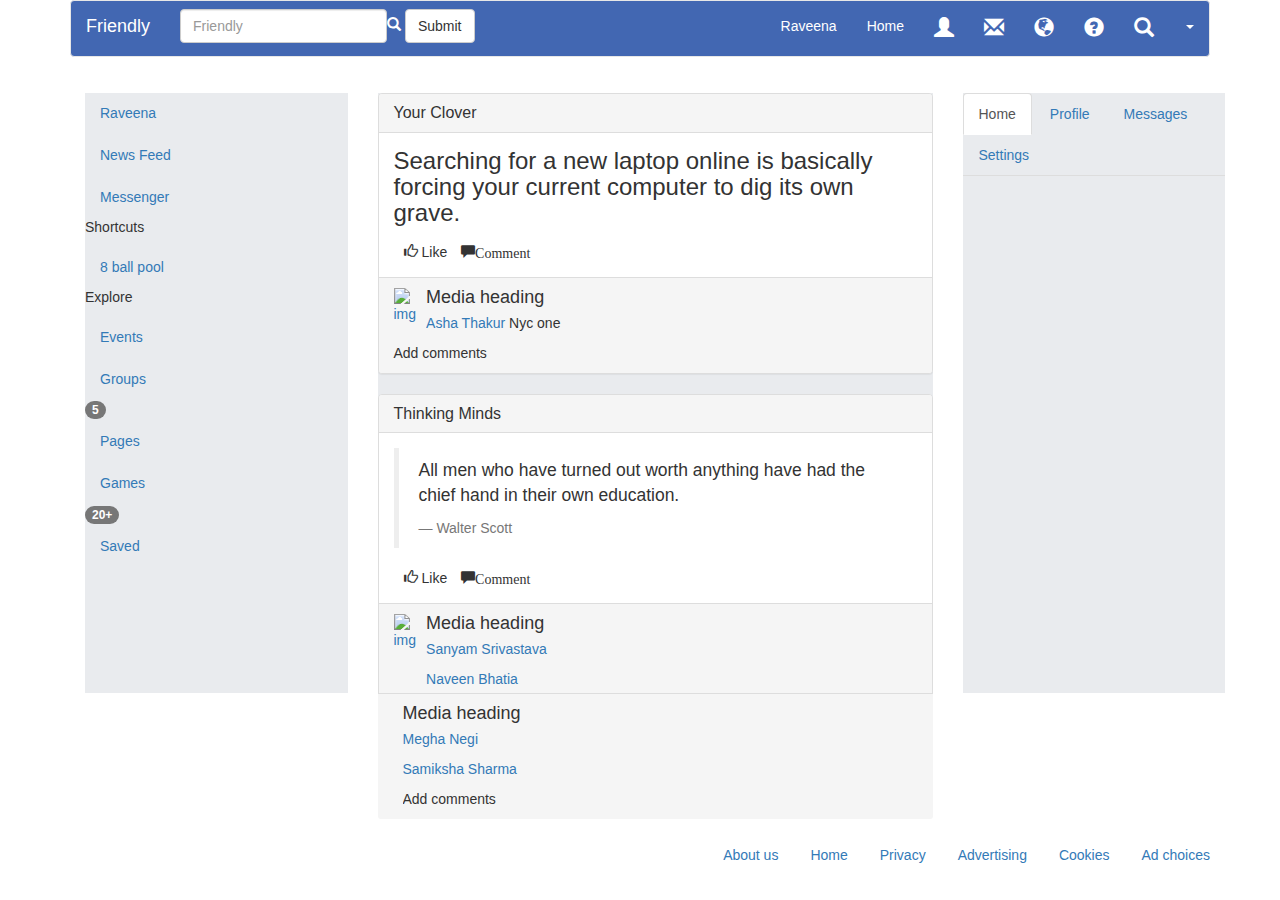
==== docs/index.html @ 3530bcf4 "created a docs folder" ====
<!DOCTYPE html>
<html lang="en">
  <head>
    <meta charset="utf-8">
    <meta http-equiv="X-UA-Compatible" content="IE=edge">
    <meta name="viewport" content="width=device-width, initial-scale=1">
    <!-- The above 3 meta tags *must* come first in the head; any other head content must come *after* these tags -->
    <title>Bootstrap 101 Template</title>

    <!-- Bootstrap -->
    <link href="css/bootstrap.min.css" rel="stylesheet">
	<link href="main.css" rel="stylesheet">

    <!-- HTML5 shim and Respond.js for IE8 support of HTML5 elements and media queries -->
    <!-- WARNING: Respond.js doesn't work if you view the page via file:// -->
    <!--[if lt IE 9]>
      <script src="https://oss.maxcdn.com/html5shiv/3.7.3/html5shiv.min.js"></script>
      <script src="https://oss.maxcdn.com/respond/1.4.2/respond.min.js"></script>
    <![endif]-->
  </head>
  <body>
    <div class="container">  
<!---------------------------------------------------------navbar----------------------------------------------------------------------------->
	<nav class="navbar navbar-default" id="header">
	<div class="container-fluid">
    <!-- Brand and toggle get grouped for better mobile display -->
    <div class="navbar-header">
       <button type="button" class="navbar-toggle collapsed" data-toggle="collapse" data-target="#bs-example-navbar-collapse-1" aria-expanded="false">
        <span class="sr-only">Toggle navigation</span>
        <span class="icon-bar"></span>
        <span class="icon-bar"></span>
        <span class="icon-bar"></span>
        </button>
     <a class="navbar-brand white-text" href="#" id="white-text">Friendly</a>
		</div>

    <!-- Collect the nav links, forms, and other content for toggling -->
    <div class="collapse navbar-collapse" id="bs-example-navbar-collapse-1">
     <form class="navbar-form navbar-left">
        <div class="form-group">
        <input type="text" class="form-control" placeholder="Friendly"><span class="glyphicon glyphicon-search" aria-hidden="true"></span>
        </div>
        <button type="submit" class="btn btn-default">Submit</button>
     </form>
     <ul class="nav navbar-nav navbar-right">
     <ul class="nav navbar-nav navbar-right">
    <li><a href="#" class="white-text">Raveena</a></li>
    <li><a href="#" class="white-text">Home</a></li>
    <li><a href="#" class="white-text"><span class="glyphicon glyphicon-user" aria-hidden="true"></span></a></li>
    <li><a href="#" class="white-text"><span class="glyphicon glyphicon-envelope" aria-hidden="true"></span>
    <li><a href="#" class="white-text"><span class="glyphicon glyphicon-globe" aria-hidden="true"></span>
    <li><a href="#" class="white-text"><span class="glyphicon glyphicon-question-sign" aria-hidden="true"></span></a></li>
	<li><a href="#" class="white-text"><span class="glyphicon glyphicon-search" aria-hidden="true"></span></a></li>
    <li class="dropdown">
    <a href="#" class="dropdown-toggle white-text" data-toggle="dropdown" role="button" aria-haspopup="true" aria-expanded="false"> <span class="caret"></span></a>
    <ul class="dropdown-menu">
            <li><a href="#">Action</a></li>
            <li><a href="#">Another action</a></li>
            <li><a href="#">Something else here</a></li>
            <li role="separator" class="divider"></li>
            <li><a href="#">Separated link</a></li>
          </ul>
        </li>
      </ul>
    </div><!-- /.navbar-collapse -->
  </div><!-- /.container-fluid -->
</nav>	
	<!---------------------------------------------------------middle-element--------------------------------------------------------------------->
	<div class="container">
	<div id="wrapper">
    <div class="row">
    <div class="col-md-3"> 
	<div id="menu"> 
	
		<ul class="nav nav-pills nav-stacked" >
			<li role="presentation"><a href="#">Raveena</a></li>
			<li role="presentation"><a href="#">News Feed</a></li>
			<li role="presentation"><a href="#">Messenger</a></li>
		</ul>
			<p class="list heading">Shortcuts</p>
			<ul class="nav nav-pills nav-stacked">					
			<li role="presentation"><a href="#" class="black-text"> 8 ball pool </a></li>
		</ul>
			<p class="list heading" >Explore</p>	
			<ul class="nav nav-pills nav-stacked">						
				<li role="presentation"><a href="#">Events</a></li>
				<li role="presentation"><a href="#">Groups</a><span class="badge">5</span></li>
				<li role="presentation"><a href="#">Pages</a></li>
				<li role="presentation"><a href="#">Games</a><span class="badge">20+</span></li>
				<li role="presentation"><a href="#">Saved</a></li>
		</ul>
		</div>
		</div>	
<!------------------------------------------------------------------------------------------------------------------------------------------------>							   
		<div class="col-md-6">
		<div id="main">	
		<div class="panel panel-default">
		<div class="panel-heading">
				<h3 class="panel-title"> <a href="#"></a>Your Clover</h3>
		</div>
				 <div class="panel-body">
				 <div><h3 class="text-post">Searching for a new laptop online is basically forcing your current computer to dig its own grave. </h3></div>
				 <div> <span><span class="glyphicon glyphicon-thumbs-up" aria-hidden="true"></span>Like</span>
				 <span><span class="glyphicon glyphicon-comment" aria-hidden="true">Comment</span>
			
		</div>
		</div>
							 <div class="panel-footer">
							 <div class="media">
				  <div class="media-left">
					<a href="#">
					  <img class="media-object" src="http://via.placeholder.com/32x32" alt="img">
					</a>
				  </div>
				  <div class="media-body">
					<h4 class="media-heading">Media heading</h4>
					<p> <span><a href="#">Asha Thakur </a></span>Nyc one </p>
				
		            
				  </div>
				</div>
			 Add comments
			 </div>
		</div>		
				 <div class="panel panel-default">
				 <div class="panel-heading">
				 <h3 class="panel-title"><a href="#"></a>Thinking Minds</h3>
		 </div>
				<div class="panel-body">
			  <blockquote>
                <p>All men who have turned out worth anything have had the chief hand in their own education.</p>
                <footer>Walter Scott</footer>
            </blockquote>
				<div> <span><span class="glyphicon glyphicon-thumbs-up" aria-hidden="true"></span>Like</span>
				<span><span class="glyphicon glyphicon-comment" aria-hidden="true">Comment</span>
		 </div>
		 </div>
				<div class="panel-footer">
				<div class="media">
				  <div class="media-left">
					<a href="#">
					  <img class="media-object" src="http://via.placeholder.com/32x32" alt="img">
					</a>
				  </div>
				  <div class="media-body">
					<h4 class="media-heading">Media heading</h4>
			      <p> <span><a href="#">Sanyam Srivastava </a></span>  </p>				
				 <p> <span><a href="#">Naveen Bhatia</a></span>  </p>
										
				  </div>
				</div>
				Add comments
				</div>
		</div>
				<div class="panel panel-default">
				<div class="panel-heading">
				<h3 class="panel-title"><a href="#"></a>Rajnikant_vs_cid jokes</h3>
		</div>
				<div class="panel-body">
				<img src="http://www.folomojo.com/wp-content/uploads/2015/02/16/104.jpg" class="img-responsive" alt="Responsive image">
				<div> <span><span class="glyphicon glyphicon-thumbs-up" aria-hidden="true"></span>Like</span>
				<span><span class="glyphicon glyphicon-comment" aria-hidden="true">Comment</span>
		 </div>
		 </div>
				<div class="panel-footer">
				<div class="media">
				  <div class="media-left">
					<a href="#">
					  <img class="media-object" src="http://via.placeholder.com/32x32" alt="img">
					</a>
				  </div>
				  <div class="media-body">
					<h4 class="media-heading">Media heading</h4>
		        <p> <span><a href="#">Simranjeet Kaur </a></span> </p>			
				<p> <span><a href="#">Preeti Ramolta </a></span>  </p>
				<p> <span><a href="#">Princy Verma </a></span>  </p>
				<p> <span><a href="#">Sahil Gill </a></span>  </p>
				  </div>
				</div>
				Add comments 
				</div>	
		</div>		
				<div class="panel panel-default">
				<div class="panel-heading">
				<h3 class="panel-title"><a href="#"></a>AVR</h3>
		</div>
		</div>
				<div> <span><span class="glyphicon glyphicon-thumbs-up" aria-hidden="true"></span>Like</span>
				<span><span class="glyphicon glyphicon-comment" aria-hidden="true">Comment</span>
		</div>
		</div>
				<div class="panel-footer">
				<div class="media">
				<div class="media-left">
				<a href="#">
				</a>
				</div>
				<div class="media-body">
				<h4 class="media-heading">Media heading</h4>
				<p> <span><a href="#">Megha Negi</a></span> </p>
				<p> <span><a href="#">Samiksha Sharma</a></span>  </p>
				Add comments
				</div>
		</div>
		</div>
		</div>
				<div class="col-md-3">
				<div id="sidebar">
				<div>

  <!-- Nav tabs -->
  <ul class="nav nav-tabs" role="tablist">
    <li role="presentation" class="active"><a href="#home" aria-controls="home" role="tab" data-toggle="tab">Home</a></li>
    <li role="presentation"><a href="#profile" aria-controls="profile" role="tab" data-toggle="tab">Profile</a></li>
    <li role="presentation"><a href="#messages" aria-controls="messages" role="tab" data-toggle="tab">Messages</a></li>
    <li role="presentation"><a href="#settings" aria-controls="settings" role="tab" data-toggle="tab">Settings</a></li>
  </ul>

  <!-- Tab panes -->
  <div class="tab-content">
    <div role="tabpanel" class="tab-pane active" id="home"></div>
    <div role="tabpanel" class="tab-pane" id="profile"></div>
    <div role="tabpanel" class="tab-pane" id="messages"></div>
    <div role="tabpanel" class="tab-pane" id="settings"></div>
  </div>

</div>
				
		</div>
		</div>
		</div>
		</div>
		<!--------------------------------------footer-------------------------------------------------->
		<footer>
			<ul class="nav nav-pills pull-right">
				<li role="presentation"><a href="#">About us</a></li>	
				<li role="presentation"><a href="#">Home</a></li>
				<li role="presentation"><a href="#">Privacy</a></li>	
				<li role="presentation"><a href="#">Advertising</a></li>
				<li role="presentation"><a href="#">Cookies</a></li>
				<li role="presentation"><a href="#">Ad choices</a></li>
			</ul>
		</footer>
		</div>
		</body>
    <!-- jQuery (necessary for Bootstrap's JavaScript plugins) -->
    <script src="https://ajax.googleapis.com/ajax/libs/jquery/1.12.4/jquery.min.js"></script>
    <!-- Include all compiled plugins (below), or include individual files as needed -->
    <script src="js/bootstrap.min.js"></script>
  </body>
</html>
---- docs/main.css ----
#wrapper {
  margin-top: 16px;
  margin-bottom: 16px;
}

#main,
#menu,
#sidebar {
  height: 600px;
}

#main { background-color: orange; }

#menu { background-color: pink; }

#sidebar { background-color: yellow;
}
#main,
#menu,
#sidebar {
  background-color: #e9ebee;
}
#header {
    background-color: #4267b2;
    color: white;
}
.white-text {
  color: white !important;
}
#header ul .glyphicon {
    font-size: 20px;
}
.pull-right{
	float:right!important!
}
.list-heading {
    padding: 20px 15px 0 15px;
} 

.panel-body .glyphicon {
    margin-left: 10px;
    margin-right: 4px;
}
.text-post {
    margin-bottom: 15px;
    margin-top: 0;
}
.image-post {
    margin-bottom: 15px;
}
#main {
    overflow: auto;
}
#main::-webkit-scrollbar {
    display: none;
}
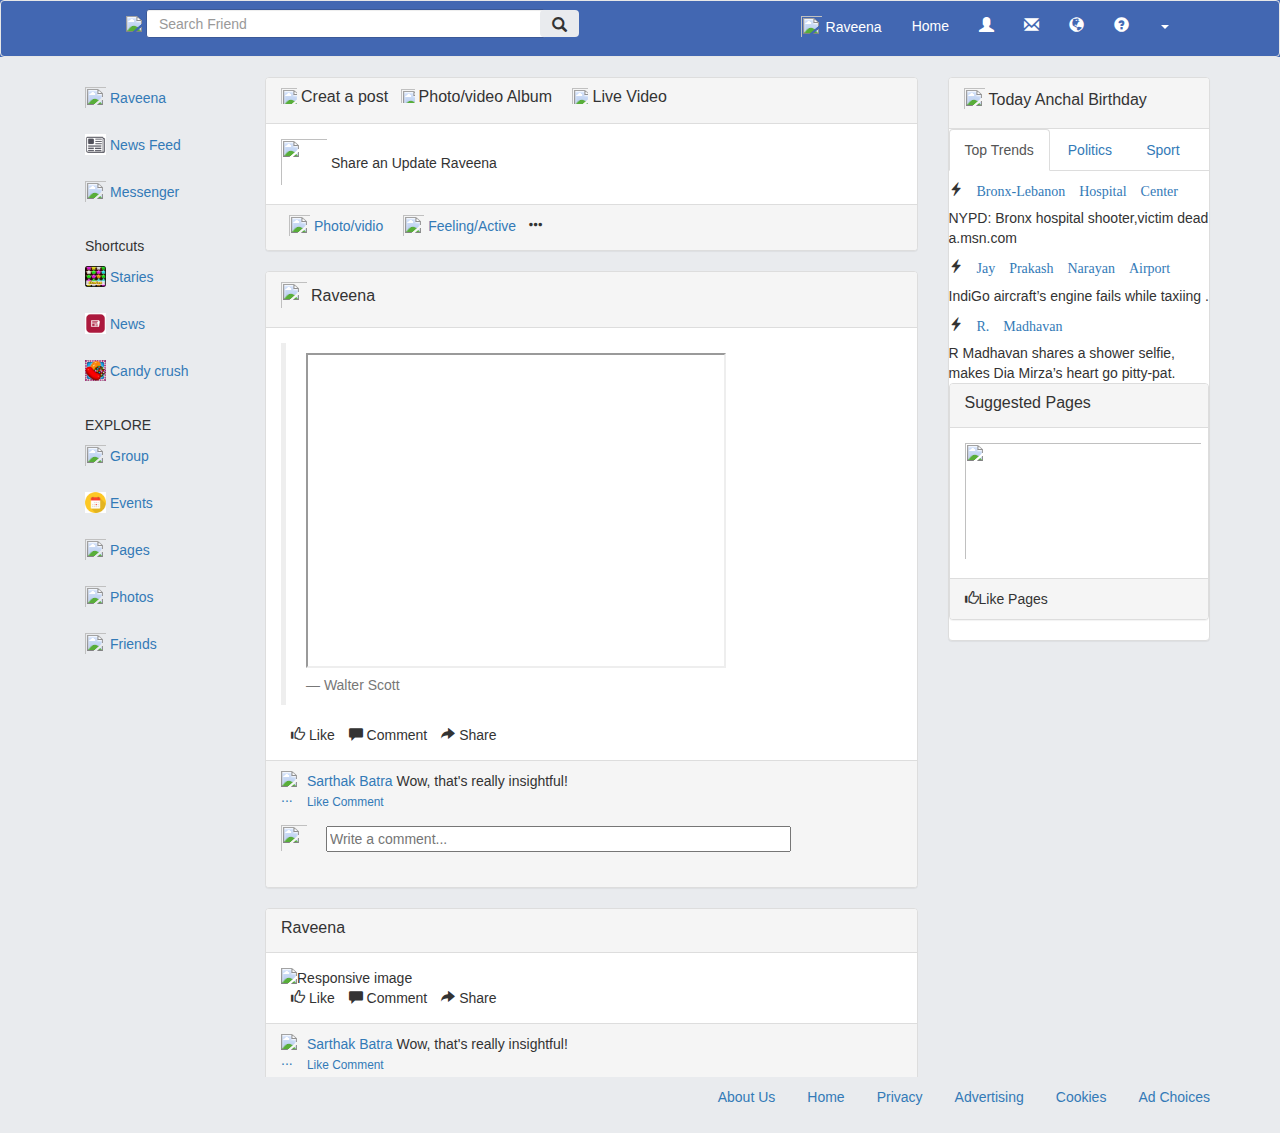
==== commit ad4d7bb6: "final project" ====
--- a/docs/index.html
+++ b/docs/index.html
@@ -5,11 +5,12 @@
     <meta http-equiv="X-UA-Compatible" content="IE=edge">
     <meta name="viewport" content="width=device-width, initial-scale=1">
     <!-- The above 3 meta tags *must* come first in the head; any other head content must come *after* these tags -->
-    <title>Bootstrap 101 Template</title>
+    <title>facebook</title>
 
     <!-- Bootstrap -->
-    <link href="css/bootstrap.min.css" rel="stylesheet">
-	<link href="main.css" rel="stylesheet">
+	<link href="css/bootstrap.min.css" rel="stylesheet">
+    <link  rel="stylesheet" href="main.css" >
+    
 
     <!-- HTML5 shim and Respond.js for IE8 support of HTML5 elements and media queries -->
     <!-- WARNING: Respond.js doesn't work if you view the page via file:// -->
@@ -19,41 +20,48 @@
     <![endif]-->
   </head>
   <body>
-    <div class="container">  
-<!---------------------------------------------------------navbar----------------------------------------------------------------------------->
-	<nav class="navbar navbar-default" id="header">
+    <header>
+	<nav class="navbar navbar-default" id="header"> 
 	<div class="container-fluid">
+  
     <!-- Brand and toggle get grouped for better mobile display -->
     <div class="navbar-header">
-       <button type="button" class="navbar-toggle collapsed" data-toggle="collapse" data-target="#bs-example-navbar-collapse-1" aria-expanded="false">
+		
+		<button type="button" class="navbar-toggle collapsed" data-toggle="collapse" data-target="#bs-example-navbar-collapse-1" aria-expanded="false">
         <span class="sr-only">Toggle navigation</span>
         <span class="icon-bar"></span>
         <span class="icon-bar"></span>
         <span class="icon-bar"></span>
-        </button>
-     <a class="navbar-brand white-text" href="#" id="white-text">Friendly</a>
-		</div>
+      </button>
+		
+    </div>
 
     <!-- Collect the nav links, forms, and other content for toggling -->
     <div class="collapse navbar-collapse" id="bs-example-navbar-collapse-1">
-     <form class="navbar-form navbar-left">
+    
+      <form class="navbar-form navbar-left">
+		
         <div class="form-group">
-        <input type="text" class="form-control" placeholder="Friendly"><span class="glyphicon glyphicon-search" aria-hidden="true"></span>
-        </div>
-        <button type="submit" class="btn btn-default">Submit</button>
+		<a class="navar-brand white-text" href="#"><img src="pic/fa.jpg" class="logo-image" class="fb-logo"></a> 
+          <input type="text" class="form-control " placeholder="Search Friend" id="search" >
+		  </div>
+		  <button type="search" class="btn btn-default button"><span class="glyphicon glyphicon glyphicon-search" aria-hidden="true"></span></button>
+		  
      </form>
-     <ul class="nav navbar-nav navbar-right">
-     <ul class="nav navbar-nav navbar-right">
-    <li><a href="#" class="white-text">Raveena</a></li>
-    <li><a href="#" class="white-text">Home</a></li>
-    <li><a href="#" class="white-text"><span class="glyphicon glyphicon-user" aria-hidden="true"></span></a></li>
-    <li><a href="#" class="white-text"><span class="glyphicon glyphicon-envelope" aria-hidden="true"></span>
-    <li><a href="#" class="white-text"><span class="glyphicon glyphicon-globe" aria-hidden="true"></span>
-    <li><a href="#" class="white-text"><span class="glyphicon glyphicon-question-sign" aria-hidden="true"></span></a></li>
-	<li><a href="#" class="white-text"><span class="glyphicon glyphicon-search" aria-hidden="true"></span></a></li>
-    <li class="dropdown">
-    <a href="#" class="dropdown-toggle white-text" data-toggle="dropdown" role="button" aria-haspopup="true" aria-expanded="false"> <span class="caret"></span></a>
-    <ul class="dropdown-menu">
+        
+      
+	  
+      <ul class="nav navbar-nav navbar-right">
+	
+		<li><a href="#" class="white-text"><img class= "video" src="https://scontent-sit4-1.xx.fbcdn.net/v/t1.0-1/p130x130/18556942_1825758471084358_2266100475576712609_n.jpg?oh=79e280319b4810ac0a271e101b19c920&oe=59DAEC00"height="25px"width="25px">Raveena</a></li>
+        <li><a href="#" class="dropdown white-text">Home</a></li>
+		<li><a href="#" class="white-text"><span class="glyphicon glyphicon glyphicon-user" aria-hidden="true"></span></a></li>
+		<li><a href="#" class="white-text"><span class="glyphicon glyphicon glyphicon-envelope" aria-hidden="true"></span></a></li>
+		<li><a href="#" class="white-text"><span class="glyphicon glyphicon glyphicon-globe" aria-hidden="true"></span></a></li>
+		<li><a href="#" class="white-text"><span class="glyphicon glyphicon glyphicon-question-sign" aria-hidden="true"></span></a></li>
+		<li class="dropdown">
+			<a href="#" class="dropdown-toggle white-text" data-toggle="dropdown" role="button" aria-haspopup="true" aria-expanded="false"><span class="caret"></span></a>
+          <ul class="dropdown-menu">
             <li><a href="#">Action</a></li>
             <li><a href="#">Another action</a></li>
             <li><a href="#">Something else here</a></li>
@@ -64,188 +72,221 @@
       </ul>
     </div><!-- /.navbar-collapse -->
   </div><!-- /.container-fluid -->
-</nav>	
-	<!---------------------------------------------------------middle-element--------------------------------------------------------------------->
-	<div class="container">
-	<div id="wrapper">
-    <div class="row">
-    <div class="col-md-3"> 
-	<div id="menu"> 
+</nav>
+</header>
+		<!--------------------------------------------body navbar------------------------------------------------------------------->
+<div class ="container" id="wrapper">
+	<div class="row">
+			<!----------------------Start menu------------------------------------------------->
+        <div class="col-md-2">
+			<div id="menu">
+			<ul class="nav nav-pills nav-stacked">
+			  <li role="presentation"><a href="#"><img class= "video" src="https://scontent-sit4-1.xx.fbcdn.net/v/t1.0-1/p130x130/18556942_1825758471084358_2266100475576712609_n.jpg?oh=79e280319b4810ac0a271e101b19c920&oe=59DAEC00"height="25px"width="25px">Raveena</a></li>
+			  <li role="presentation"><a href="#"><img class= "video" src="[data-uri]"height="25px"width="25px">News Feed</a></li>
+			  <li role="presentation"><a href="#"><img class= "video" src="https://maxcdn.icons8.com/Share/icon/Logos//facebook_messenger1600.png"height="25px"width="25px">Messenger</a></li>
+			</ul>
+			<ul class="nav nav-pills nav-stacked">
+				<p class="list-heading "> Shortcuts </p>
+				<li role="presentation"><a href="#"><img class= "video" src="[data-uri]"height="25px"width="25px">Staries</a></li>
+				<li role="presentation"><a href="#"><img class= "video" src="[data-uri]"height="25px"width="25px">News</a></li>
+				<li role="presentation"><a href="#"><img class= "video" src="[data-uri]"height="25px"width="25px">Candy crush</a></li>
+			</ul>
+			<ul class="nav nav-pills nav-stacked">
+				<p class="list-heading "> EXPLORE </p>
+				<li role="presentation"><a href="#"><img class= "video" src="pic/g.jpg"height="25px"width="25px">Group</a></li>
+				<li role="presentation"><a href="#"><img class= "video" src="[data-uri]"height="25px"width="25px">Events</a></li>
+				<li role="presentation"><a href="#"><img class= "video" src="pic/pa.jpg"height="25px"width="25px">Pages</a></li>
+				<li role="presentation"><a href="#"><img class= "video" src="pic/ph.jpg"height="25px"width="25px">Photos</a></li>
+				<li role="presentation"><a href="#"><img class= "video" src="pic/f.jpg"height="25px"width="25px">Friends</a></li>
+			</ul>
+				
+			</div>
+		</div>
+		<!-------------------------------start main---------------------------------->
+        <div class="col-md-7"><div id="main">
+			
+			<div class="panel panel-default">
+				<div class="panel-heading">
+				
+				
+				<h6 class="panel-title">
+				<a href="#" ><img class= "video" src="pic/pe.jpg"height="20px"width="20px">Creat a post</a><a href="#">
+				<a href="#" class="mid"><img class= "video" src="pic/pho.jpg"height="18px"width="18px">Photo/video Album</a>
+				<a href="#" class="top"><img class= "video" src="pic/c.jpg"height="20px"width="20px">Live Video</a></h6>
+				
+				</div>
+				
+				<div class="panel-body">
+					<div>
+					<div>
+					<img class= "video" src="https://scontent-sit4-1.xx.fbcdn.net/v/t1.0-1/p130x130/18556942_1825758471084358_2266100475576712609_n.jpg?oh=79e280319b4810ac0a271e101b19c920&oe=59DAEC00"height="50px"width="50px">Share an Update Raveena</a>
+					</div>
+					</div>
+				</div>
+				<div class="panel-footer">
+				<ul class="nav nav-pills nav-stacked">
+			
+				<span role="presentation "><a href="#" class="top"><img class= "video" src="pic/photo.jpg"height="25px"width="25px">Photo/vidio</a></span>
+				<span role="presentation  "><a href="#" class="mid"><img class= "video" src="pic/smile.png"height="25px"width="25px">Feeling/Active</a></span>
+				<span class="glyphicon glyphicon-option-horizontal" aria-hidden="true">
+			</ul>
+				</div>
+			</div>
+			<div class="panel panel-default">
+				<div class="panel-heading">
+				<h3 class="panel-title"><a href="#"><img class= "video" src="https://scontent-sit4-1.xx.fbcdn.net/v/t1.0-1/p130x130/18556942_1825758471084358_2266100475576712609_n.jpg?oh=79e280319b4810ac0a271e101b19c920&oe=59DAEC00"height="30px"width="30px">Raveena</a></h3>
+				</div>
+				<div class="panel-body">
+					<div>
+					<blockquote>
+					  <iframe width="420" height="315"
+						src="https://www.youtube.com/embed/XGSy3_Czz8k">
+						</iframe>
+					  <footer>Walter Scott</footer>
+					</blockquote>
+					</div>
+					 <div> <span><span class="glyphicon glyphicon-thumbs-up" aria-hidden="true"></span>Like</span>
+					<span><span class="glyphicon glyphicon-comment" aria-hidden="true"></span>Comment</span>
+					<span class="glyphicon glyphicon-share-alt" aria-hidden="true"></span>Share</span>
+					</div>
+				</div>
+				<div class="panel-footer">
+				<ul class="media-list">
+					<li class="media">
+						<div class="media-left">
+							<a href="#">
+							<img class="media-object" src="http://via.placeholder.com/32x32" alt="...">
+							</a>
+						</div>
+						<div class="media-body">
+							<p class="comment"><span> <a href="#" >Sarthak Batra </a></span> Wow, that's really insightful! </p>
+							<div> 
+							<small><span> <a href="#">Like </a></span> <span> <a href="#">Comment </a></span></small> 
+							</div>
+						</div>
+					</li>
+					<div>
+					<img class= "video" src="https://scontent-sit4-1.xx.fbcdn.net/v/t1.0-1/p130x130/18556942_1825758471084358_2266100475576712609_n.jpg?oh=79e280319b4810ac0a271e101b19c920&oe=59DAEC00"height="30px"width="30px"><input placeholder="Write a comment..." style="width: 75%;margin: 15px;"></a>
+					</div>
+				</ul>
+				</div>
+			</div>
+		<div class="panel panel-default">
+				<div class="panel-heading">
+				<h3 class="panel-title"><a href="#">Raveena</a></h3>
+				</div>
+			<div class="panel-body">
+				<div>
+					<img src="http://www.folomojo.com/wp-content/uploads/2015/02/16/104.jpg" class="img-responsive" alt="Responsive image">
+				</div>
+			
+					<div> <span><span class="glyphicon glyphicon-thumbs-up" aria-hidden="true"></span>Like</span>
+					<span><span class="glyphicon glyphicon-comment" aria-hidden="true"></span>Comment</span>
+					<span class="glyphicon glyphicon-share-alt" aria-hidden="true"></span>Share</span>
+					</div>
+			</div>	
+			<div class="panel-footer">
+				<ul class="media-list">
+					<li class="media">
+						<div class="media-left">
+							<a href="#">
+							<img class="media-object" src="http://via.placeholder.com/32x32" alt="...">
+							</a>
+							</div>
+							<div class="media-body">
+							<p class="comment"><span> <a href="#" >Sarthak Batra </a></span> Wow, that's really insightful! </p>
+							<div> 
+							<small><span> <a href="#">Like </a></span> <span> <a href="#">Comment </a></span></small> 
+							</div>
+						</div>
+					</li>
+					
+				</ul>
+				<ul class="media-list">
+					<li class="media">
+						<div class="media-left">
+							<a href="#">
+							<img class="media-object" src="http://via.placeholder.com/32x32" alt="...">
+							</a>
+							</div>
+						<div class="media-body">
+							<p class="comment"><span> <a href="#" >Sarthak Batra </a></span> Wow, that's really insightful! </p>
+							<div> 
+							<small><span> <a href="#">Like </a></span> <span> <a href="#">Comment </a></span></small> 
+							</div>
+						</div>
+				
+					</li>
+					<div>
+					<img class= "video" src="https://scontent-sit4-1.xx.fbcdn.net/v/t1.0-1/p130x130/18556942_1825758471084358_2266100475576712609_n.jpg?oh=79e280319b4810ac0a271e101b19c920&oe=59DAEC00"height="30px"width="30px"><input placeholder="Write a comment..." style="width: 75%;margin: 15px;"></a>
+					</div>
+				</ul>
+		
+		</div>
+		</div>
+		</div>
+		</div>
+		
+		<div class="col-md-3">
+		<!-------------------------------start sidebar----------------------------->
+			<div id="sidebar">
+			<div class="panel panel-default">
+					<div class="panel-heading">
+					<h3 class="panel-title"><img class= "video" src="pic/birthday.jpg"height="25"width="25px">Today Anchal Birthday</h3>
+					</div>
+					
+			<ul class="nav nav-tabs" role="tablist">
+				<li role="presentation" class="active"><a href="#top" aria-controls="home" role="tab" data-toggle="tab">Top Trends</a></li>
+				<li role="presentation"><a href="#politics" aria-controls="profile" role="tab" data-toggle="tab">Politics</a></li>
+				<li role="presentation"><a href="#sports" aria-controls="messages" role="tab" data-toggle="tab">Sport</a></li>
+			</ul>
+		<!-- Tab panes -->
+			<div class="tab-content">
+				<div role="tabpanel" class="tab-pane active" id="top">
+				<h5><span class="	glyphicon glyphicon-flash" aria-hidden="true">
+				<a href="#">Bronx-Lebanon Hospital Center</a></h5>
+				<p>NYPD: Bronx hospital shooter,victim dead a.msn.com</p>
+				<h5><span class="	glyphicon glyphicon-flash" aria-hidden="true">
+				<a href="#">Jay Prakash Narayan Airport</a></h5>
+				IndiGo aircraft’s engine fails while taxiing .
+				<h5><span class="	glyphicon glyphicon-flash" aria-hidden="true">
+				<a href="#">R. Madhavan</a></h5>
+				<ii>R Madhavan shares a shower selfie, makes Dia Mirza’s heart go pitty-pat.</li>
+				</div>
+				
+				<div class="panel panel-default">
+					<div class="panel-heading">
+					<h3 class="panel-title">Suggested Pages</h3>
+					</div>
+						<div class="panel-body">
+						<img class= "video" src="pic/sug.jpg"height="120"width="240px">
+						</div>
+					<div class="panel-footer">
+					<span class="glyphicon glyphicon-thumbs-up" aria-hidden="true"></span>Like Pages</span></div>
+				</div>
+				
+				
+		</div>
+		</div>
+	</div>
+</div>
+	<footer>
+		<ul class="nav nav-pills pull-right">
+			 
+			<li role="presentation "><a href="# ">About Us</a></li>
+		  <li role="presentation "><a href="# ">Home</a></li>
+		  <li role=" presentation "><a href="# ">Privacy</a></li>
+		  <li role="presentation "><a href="# ">Advertising</a></li>
+		  <li role="presentation "><a href="# ">Cookies</a></li>
+		  <li role="presentation "><a href="# ">Ad Choices</a></li>
+		</ul>
+	</footer>
 	
-		<ul class="nav nav-pills nav-stacked" >
-			<li role="presentation"><a href="#">Raveena</a></li>
-			<li role="presentation"><a href="#">News Feed</a></li>
-			<li role="presentation"><a href="#">Messenger</a></li>
-		</ul>
-			<p class="list heading">Shortcuts</p>
-			<ul class="nav nav-pills nav-stacked">					
-			<li role="presentation"><a href="#" class="black-text"> 8 ball pool </a></li>
-		</ul>
-			<p class="list heading" >Explore</p>	
-			<ul class="nav nav-pills nav-stacked">						
-				<li role="presentation"><a href="#">Events</a></li>
-				<li role="presentation"><a href="#">Groups</a><span class="badge">5</span></li>
-				<li role="presentation"><a href="#">Pages</a></li>
-				<li role="presentation"><a href="#">Games</a><span class="badge">20+</span></li>
-				<li role="presentation"><a href="#">Saved</a></li>
-		</ul>
-		</div>
-		</div>	
-<!------------------------------------------------------------------------------------------------------------------------------------------------>							   
-		<div class="col-md-6">
-		<div id="main">	
-		<div class="panel panel-default">
-		<div class="panel-heading">
-				<h3 class="panel-title"> <a href="#"></a>Your Clover</h3>
-		</div>
-				 <div class="panel-body">
-				 <div><h3 class="text-post">Searching for a new laptop online is basically forcing your current computer to dig its own grave. </h3></div>
-				 <div> <span><span class="glyphicon glyphicon-thumbs-up" aria-hidden="true"></span>Like</span>
-				 <span><span class="glyphicon glyphicon-comment" aria-hidden="true">Comment</span>
-			
-		</div>
-		</div>
-							 <div class="panel-footer">
-							 <div class="media">
-				  <div class="media-left">
-					<a href="#">
-					  <img class="media-object" src="http://via.placeholder.com/32x32" alt="img">
-					</a>
-				  </div>
-				  <div class="media-body">
-					<h4 class="media-heading">Media heading</h4>
-					<p> <span><a href="#">Asha Thakur </a></span>Nyc one </p>
-				
-		            
-				  </div>
-				</div>
-			 Add comments
-			 </div>
-		</div>		
-				 <div class="panel panel-default">
-				 <div class="panel-heading">
-				 <h3 class="panel-title"><a href="#"></a>Thinking Minds</h3>
-		 </div>
-				<div class="panel-body">
-			  <blockquote>
-                <p>All men who have turned out worth anything have had the chief hand in their own education.</p>
-                <footer>Walter Scott</footer>
-            </blockquote>
-				<div> <span><span class="glyphicon glyphicon-thumbs-up" aria-hidden="true"></span>Like</span>
-				<span><span class="glyphicon glyphicon-comment" aria-hidden="true">Comment</span>
-		 </div>
-		 </div>
-				<div class="panel-footer">
-				<div class="media">
-				  <div class="media-left">
-					<a href="#">
-					  <img class="media-object" src="http://via.placeholder.com/32x32" alt="img">
-					</a>
-				  </div>
-				  <div class="media-body">
-					<h4 class="media-heading">Media heading</h4>
-			      <p> <span><a href="#">Sanyam Srivastava </a></span>  </p>				
-				 <p> <span><a href="#">Naveen Bhatia</a></span>  </p>
-										
-				  </div>
-				</div>
-				Add comments
-				</div>
-		</div>
-				<div class="panel panel-default">
-				<div class="panel-heading">
-				<h3 class="panel-title"><a href="#"></a>Rajnikant_vs_cid jokes</h3>
-		</div>
-				<div class="panel-body">
-				<img src="http://www.folomojo.com/wp-content/uploads/2015/02/16/104.jpg" class="img-responsive" alt="Responsive image">
-				<div> <span><span class="glyphicon glyphicon-thumbs-up" aria-hidden="true"></span>Like</span>
-				<span><span class="glyphicon glyphicon-comment" aria-hidden="true">Comment</span>
-		 </div>
-		 </div>
-				<div class="panel-footer">
-				<div class="media">
-				  <div class="media-left">
-					<a href="#">
-					  <img class="media-object" src="http://via.placeholder.com/32x32" alt="img">
-					</a>
-				  </div>
-				  <div class="media-body">
-					<h4 class="media-heading">Media heading</h4>
-		        <p> <span><a href="#">Simranjeet Kaur </a></span> </p>			
-				<p> <span><a href="#">Preeti Ramolta </a></span>  </p>
-				<p> <span><a href="#">Princy Verma </a></span>  </p>
-				<p> <span><a href="#">Sahil Gill </a></span>  </p>
-				  </div>
-				</div>
-				Add comments 
-				</div>	
-		</div>		
-				<div class="panel panel-default">
-				<div class="panel-heading">
-				<h3 class="panel-title"><a href="#"></a>AVR</h3>
-		</div>
-		</div>
-				<div> <span><span class="glyphicon glyphicon-thumbs-up" aria-hidden="true"></span>Like</span>
-				<span><span class="glyphicon glyphicon-comment" aria-hidden="true">Comment</span>
-		</div>
-		</div>
-				<div class="panel-footer">
-				<div class="media">
-				<div class="media-left">
-				<a href="#">
-				</a>
-				</div>
-				<div class="media-body">
-				<h4 class="media-heading">Media heading</h4>
-				<p> <span><a href="#">Megha Negi</a></span> </p>
-				<p> <span><a href="#">Samiksha Sharma</a></span>  </p>
-				Add comments
-				</div>
-		</div>
-		</div>
-		</div>
-				<div class="col-md-3">
-				<div id="sidebar">
-				<div>
-
-  <!-- Nav tabs -->
-  <ul class="nav nav-tabs" role="tablist">
-    <li role="presentation" class="active"><a href="#home" aria-controls="home" role="tab" data-toggle="tab">Home</a></li>
-    <li role="presentation"><a href="#profile" aria-controls="profile" role="tab" data-toggle="tab">Profile</a></li>
-    <li role="presentation"><a href="#messages" aria-controls="messages" role="tab" data-toggle="tab">Messages</a></li>
-    <li role="presentation"><a href="#settings" aria-controls="settings" role="tab" data-toggle="tab">Settings</a></li>
-  </ul>
-
-  <!-- Tab panes -->
-  <div class="tab-content">
-    <div role="tabpanel" class="tab-pane active" id="home"></div>
-    <div role="tabpanel" class="tab-pane" id="profile"></div>
-    <div role="tabpanel" class="tab-pane" id="messages"></div>
-    <div role="tabpanel" class="tab-pane" id="settings"></div>
-  </div>
-
-</div>
-				
-		</div>
-		</div>
-		</div>
-		</div>
-		<!--------------------------------------footer-------------------------------------------------->
-		<footer>
-			<ul class="nav nav-pills pull-right">
-				<li role="presentation"><a href="#">About us</a></li>	
-				<li role="presentation"><a href="#">Home</a></li>
-				<li role="presentation"><a href="#">Privacy</a></li>	
-				<li role="presentation"><a href="#">Advertising</a></li>
-				<li role="presentation"><a href="#">Cookies</a></li>
-				<li role="presentation"><a href="#">Ad choices</a></li>
-			</ul>
-		</footer>
-		</div>
-		</body>
+	
+
     <!-- jQuery (necessary for Bootstrap's JavaScript plugins) -->
     <script src="https://ajax.googleapis.com/ajax/libs/jquery/1.12.4/jquery.min.js"></script>
     <!-- Include all compiled plugins (below), or include individual files as needed -->
     <script src="js/bootstrap.min.js"></script>
   </body>
-</html>
+</html>--- a/docs/main.css
+++ b/docs/main.css
@@ -1,43 +1,52 @@
+header {
+  background-color: #4267b2;
+
+  width:100;
+  
+}
 
 #wrapper {
   margin-top: 16px;
   margin-bottom: 16px;
 }
 
+#main{
+  height: 600px;
+  overflow: auto;
+}
+
+
 #main,
 #menu,
 #sidebar {
-  height: 600px;
+  height: 1000px;
 }
 
-#main { background-color: orange; }
+#main { background-color: #e9ebee; }
 
-#menu { background-color: pink; }
+#menu { background-color: #e9ebee; }
 
-#sidebar { background-color: yellow;
-}
-#main,
-#menu,
-#sidebar {
-  background-color: #e9ebee;
-}
+
+#sidebar { background-color: #e9ebee; }
 #header {
     background-color: #4267b2;
     color: white;
+	padding:0px 80px 0px 80px;
 }
 .white-text {
   color: white !important;
+  
 }
-#header ul .glyphicon {
-    font-size: 20px;
+#header  .glyphicon {
+    font-size: 15px;
+
 }
-.pull-right{
-	float:right!important!
+.pull-right {
+    float: right!important;
 }
 .list-heading {
     padding: 20px 15px 0 15px;
-} 
-
+}
 .panel-body .glyphicon {
     margin-left: 10px;
     margin-right: 4px;
@@ -45,13 +54,59 @@
 .text-post {
     margin-bottom: 15px;
     margin-top: 0;
+	
 }
 .image-post {
     margin-bottom: 15px;
-}
-#main {
-    overflow: auto;
-}
+}     
+
 #main::-webkit-scrollbar {
     display: none;
+}
+p {
+	margin: 0 ;
+}
+.comment {
+    margin: 0;
+}
+.video{
+	padding:0px 4px 4px 0px;
+}  
+
+body{
+	background-color:#e9ebee;
+}
+.button{
+	background-color: #e9ebee;	
+	margin-left:-10px;
+	height:27px;
+	border:none;
+	
+	height:27px;
+}
+#search{
+	width:400px !important;
+	border:1px solid #3b5998;
+	border-radius:3px;
+	margin-left:2px 0 0 -20px;
+	height:29px;
+}
+.panel-title{
+	padding:0px 5px 5px 0px;
+}
+.fb-logo{
+	position:relative;
+	margin-top:-8px;
+	margin-left:25px;
+}
+.log-image{
+	height:28px;
+	margin-top:-6px;
+	margin-left:30px;
+}
+.top{
+	margin:8px;
+}
+.mid{
+	margin:8px;
 }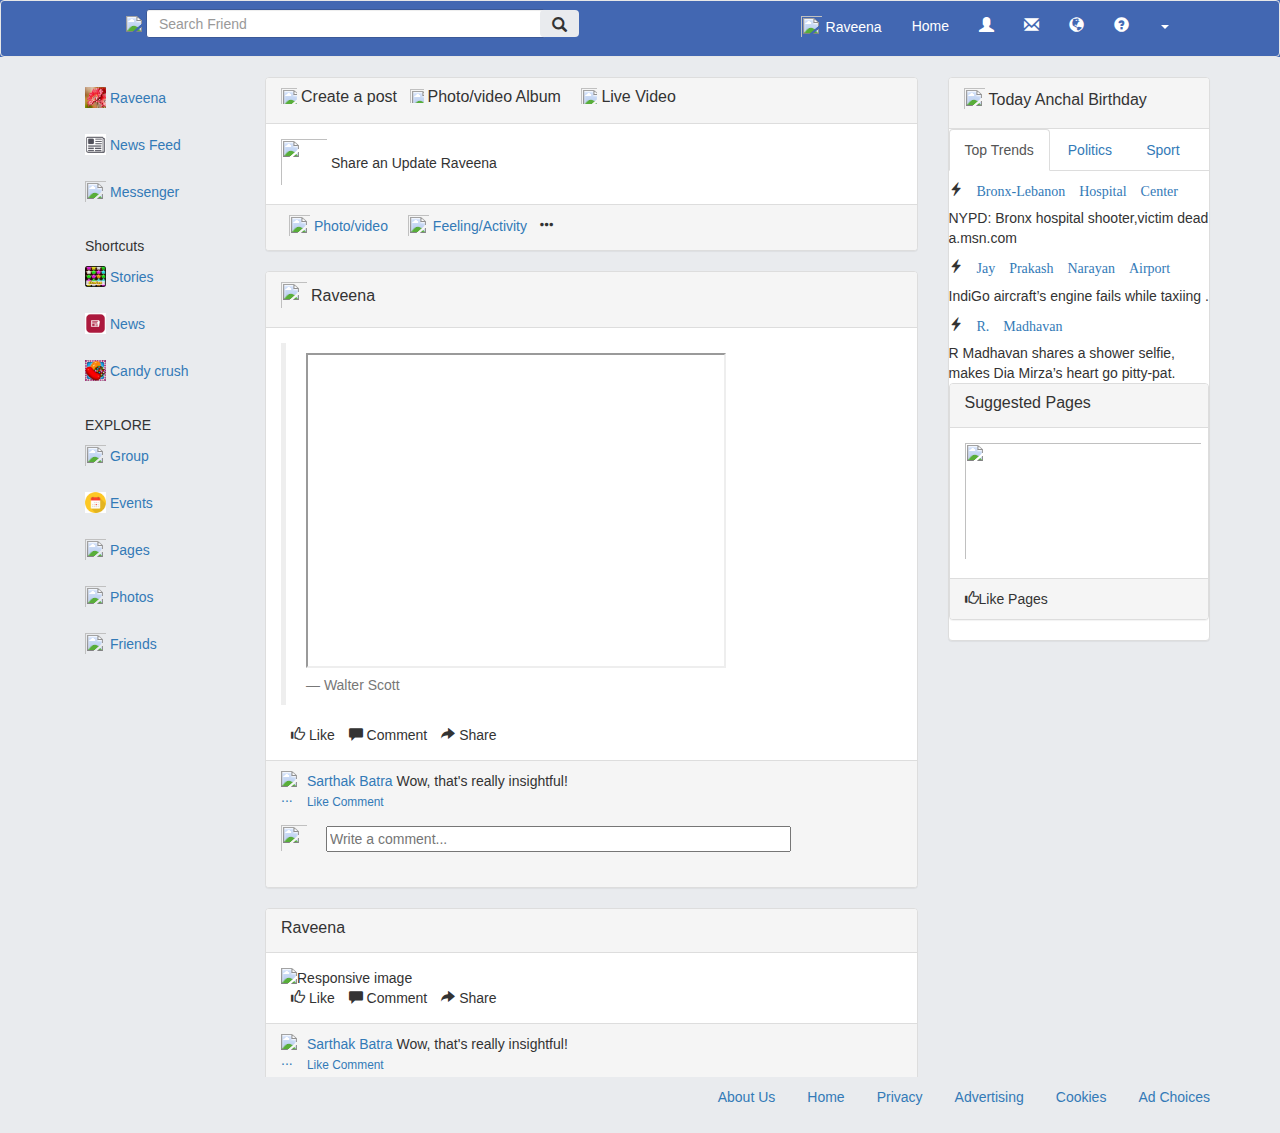
==== commit 2341bc32: "final project" ====
--- a/docs/index.html
+++ b/docs/index.html
@@ -53,7 +53,7 @@
 	  
       <ul class="nav navbar-nav navbar-right">
 	
-		<li><a href="#" class="white-text"><img class= "video" src="https://scontent-sit4-1.xx.fbcdn.net/v/t1.0-1/p130x130/18556942_1825758471084358_2266100475576712609_n.jpg?oh=79e280319b4810ac0a271e101b19c920&oe=59DAEC00"height="25px"width="25px">Raveena</a></li>
+		<li><a href="#" class="white-text"><img class= "video" src="http://media1.santabanta.com/full1/Nature/Flowers/flowers-165a.jpg"height="25px"width="25px">Raveena</a></li>
         <li><a href="#" class="dropdown white-text">Home</a></li>
 		<li><a href="#" class="white-text"><span class="glyphicon glyphicon glyphicon-user" aria-hidden="true"></span></a></li>
 		<li><a href="#" class="white-text"><span class="glyphicon glyphicon glyphicon-envelope" aria-hidden="true"></span></a></li>
@@ -81,13 +81,13 @@
         <div class="col-md-2">
 			<div id="menu">
 			<ul class="nav nav-pills nav-stacked">
-			  <li role="presentation"><a href="#"><img class= "video" src="https://scontent-sit4-1.xx.fbcdn.net/v/t1.0-1/p130x130/18556942_1825758471084358_2266100475576712609_n.jpg?oh=79e280319b4810ac0a271e101b19c920&oe=59DAEC00"height="25px"width="25px">Raveena</a></li>
+			  <li role="presentation"><a href="#"><img class= "video" src="[data-uri]"height="25px"width="25px">Raveena</a></li>
 			  <li role="presentation"><a href="#"><img class= "video" src="[data-uri]"height="25px"width="25px">News Feed</a></li>
 			  <li role="presentation"><a href="#"><img class= "video" src="https://maxcdn.icons8.com/Share/icon/Logos//facebook_messenger1600.png"height="25px"width="25px">Messenger</a></li>
 			</ul>
 			<ul class="nav nav-pills nav-stacked">
 				<p class="list-heading "> Shortcuts </p>
-				<li role="presentation"><a href="#"><img class= "video" src="[data-uri]"height="25px"width="25px">Staries</a></li>
+				<li role="presentation"><a href="#"><img class= "video" src="[data-uri]"height="25px"width="25px">Stories</a></li>
 				<li role="presentation"><a href="#"><img class= "video" src="[data-uri]"height="25px"width="25px">News</a></li>
 				<li role="presentation"><a href="#"><img class= "video" src="[data-uri]"height="25px"width="25px">Candy crush</a></li>
 			</ul>
@@ -110,7 +110,7 @@
 				
 				
 				<h6 class="panel-title">
-				<a href="#" ><img class= "video" src="pic/pe.jpg"height="20px"width="20px">Creat a post</a><a href="#">
+				<a href="#" ><img class= "video" src="pic/pe.jpg"height="20px"width="20px">Create a post</a><a href="#">
 				<a href="#" class="mid"><img class= "video" src="pic/pho.jpg"height="18px"width="18px">Photo/video Album</a>
 				<a href="#" class="top"><img class= "video" src="pic/c.jpg"height="20px"width="20px">Live Video</a></h6>
 				
@@ -119,22 +119,22 @@
 				<div class="panel-body">
 					<div>
 					<div>
-					<img class= "video" src="https://scontent-sit4-1.xx.fbcdn.net/v/t1.0-1/p130x130/18556942_1825758471084358_2266100475576712609_n.jpg?oh=79e280319b4810ac0a271e101b19c920&oe=59DAEC00"height="50px"width="50px">Share an Update Raveena</a>
+					<img class= "video" src="http://media1.santabanta.com/full1/Nature/Flowers/flowers-165a.jpg"height="50px"width="50px">Share an Update Raveena</a>
 					</div>
 					</div>
 				</div>
 				<div class="panel-footer">
 				<ul class="nav nav-pills nav-stacked">
 			
-				<span role="presentation "><a href="#" class="top"><img class= "video" src="pic/photo.jpg"height="25px"width="25px">Photo/vidio</a></span>
-				<span role="presentation  "><a href="#" class="mid"><img class= "video" src="pic/smile.png"height="25px"width="25px">Feeling/Active</a></span>
+				<span role="presentation "><a href="#" class="top"><img class= "video" src="pic/photo.jpg"height="25px"width="25px">Photo/video</a></span>
+				<span role="presentation  "><a href="#" class="mid"><img class= "video" src="pic/smile.png"height="25px"width="25px">Feeling/Activity</a></span>
 				<span class="glyphicon glyphicon-option-horizontal" aria-hidden="true">
 			</ul>
 				</div>
 			</div>
 			<div class="panel panel-default">
 				<div class="panel-heading">
-				<h3 class="panel-title"><a href="#"><img class= "video" src="https://scontent-sit4-1.xx.fbcdn.net/v/t1.0-1/p130x130/18556942_1825758471084358_2266100475576712609_n.jpg?oh=79e280319b4810ac0a271e101b19c920&oe=59DAEC00"height="30px"width="30px">Raveena</a></h3>
+				<h3 class="panel-title"><a href="#"><img class= "video" src="http://media1.santabanta.com/full1/Nature/Flowers/flowers-165a.jpg"height="30px"width="30px">Raveena</a></h3>
 				</div>
 				<div class="panel-body">
 					<div>
@@ -166,7 +166,7 @@
 						</div>
 					</li>
 					<div>
-					<img class= "video" src="https://scontent-sit4-1.xx.fbcdn.net/v/t1.0-1/p130x130/18556942_1825758471084358_2266100475576712609_n.jpg?oh=79e280319b4810ac0a271e101b19c920&oe=59DAEC00"height="30px"width="30px"><input placeholder="Write a comment..." style="width: 75%;margin: 15px;"></a>
+					<img class= "video" src="http://media1.santabanta.com/full1/Nature/Flowers/flowers-165a.jpg"height="30px"width="30px"><input placeholder="Write a comment..." style="width: 75%;margin: 15px;"></a>
 					</div>
 				</ul>
 				</div>
@@ -218,7 +218,7 @@
 				
 					</li>
 					<div>
-					<img class= "video" src="https://scontent-sit4-1.xx.fbcdn.net/v/t1.0-1/p130x130/18556942_1825758471084358_2266100475576712609_n.jpg?oh=79e280319b4810ac0a271e101b19c920&oe=59DAEC00"height="30px"width="30px"><input placeholder="Write a comment..." style="width: 75%;margin: 15px;"></a>
+					<img class= "video" src="http://media1.santabanta.com/full1/Nature/Flowers/flowers-165a.jpg"height="30px"width="30px"><input placeholder="Write a comment..." style="width: 75%;margin: 15px;"></a>
 					</div>
 				</ul>
 		
